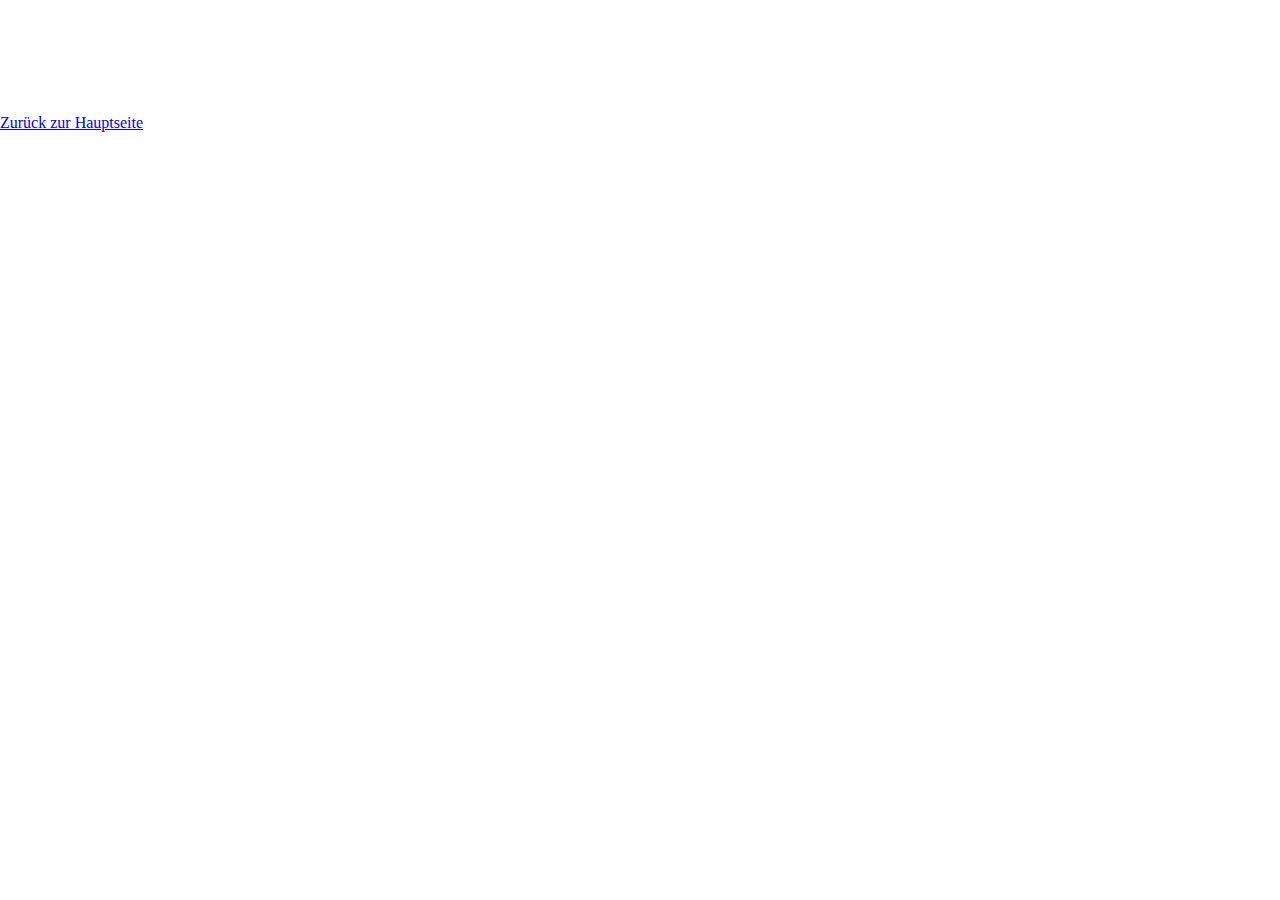
==== contact.html @ 754bfca5 "first commit" ====
<!DOCTYPE html>
<html>
  <head>
    <title>Kontakt</title>
    <link rel="stylesheet" href="styles.css" />
  </head>
  <body>
    <h1>Willkommen auf der Unterseite</h1>
    <p>Dies ist der Inhalt der Unterseite.</p>

    <a href="index.html">Zurück zur Hauptseite</a>
  </body>
</html>
---- styles.css ----
@font-face {
  font-family: "Montserrat";
  font-style: normal;
  font-weight: 400;
  src: local("Montserrat Regular"), local("Montserrat-Regular"),
    url("fonts/montserrat-v15-latin-regular.woff2") format("woff2"),
    url("fonts/montserrat-v15-latin-regular.woff") format("woff");
}

body {
  margin: 0px;
  padding: 0;
  font-family: "fonts/static/Montserrat-LightItalic.ttf";
  background-color: white;
  color: white;
}

.hero-image {
  width: 100%;
  height: 100%;
  background-size: cover;
  min-height: 100vh;
  padding: 0px;
}

.content {
  position: absolute;
  color: white;
  width: 500px;
  font-size: 20px;
  text-shadow: 3px 3px black;
  margin-top: 70px;
  margin-left: 50px;
  text-transform: uppercase;
}
.navigation {
  background-color: none;
  position: absolute;
  top: 16px;
  right: 32px;
}
.menu-link {
  text-decoration: none;
  color: white;
  margin-left: 16px;
}
.menu-link:hover {
  text-decoration: underline;
  text-decoration-color: rgb(110, 78, 17);
}
.logolambo {
  position: absolute;
  left: 32px;
  top: 16px;
  padding-right: 0px;
  width: 50px;
  background: transparent;
  border: none;
  margin-left: 30px;
}
.information {
  position: absolute;
  color: white;
  font-size: 5px;
  min-height: 200px;
  flex-direction: column;
  align-items: left;
  margin-top: 350px;
  margin-left: 50px;
  text-shadow: 2px 2px black;
}
.box {
  flex-direction: column;
  font-size: 5px;
  margin-right: 32px;
}

.box p {
  font-size: 13px;
  margin-top: 0px;
  margin-bottom: 5px;
}

.box h1 {
  margin-bottom: 4px;
}
.neuer_content {
  min-height: 400px;
  padding: 20px;
}
.neuer_content .container {
  flex-direction: row;
  justify-content: space-between;
  flex-wrap: wrap;
  display: flex;
}
.neuer_content .links {
  display: flex;
  width: 40%;
  font-size: 18px;
  color: black;
}
.neuer_content .rechts img {
  width: 600px;
  max-height: 380px;
  background-color: white;
  box-shadow: 5px 5px rgb(127, 118, 118);
  border-radius: 3%;
}
.neuer_content .title {
  color: black;
}
.content_2 {
  min-height: 400px;
  padding: 20px;
}
.content_2 .links img {
  width: 600px;
  max-height: 380px;
  background-color: white;
  box-shadow: 5px 5px rgb(127, 118, 118);
  margin-left: 20px;
  margin-bottom: 20px;
  border-radius: 3%;
}
.content_2 .rechts {
  display: flex;
  width: 40%;
  font-size: 18px;
  color: black;
}

.content_2 .container {
  display: flex;
  flex-direction: row;
  justify-content: space-between;
  flex-wrap: wrap;
}
.content_2 .title {
  display: flex;
  margin-right: 490px;
  color: black;
  justify-content: flex-end;
}
.content_3 {
  min-height: 400px;
  padding: 20px;
}
.content_3 .container {
  display: flex;
  flex-direction: row;
  justify-content: space-between;
  flex-wrap: wrap;
}
.content_3 .links {
  display: flex;
  width: 40%;
  font-size: 18px;
  color: black;
  margin-left: 20px;
}
.content_3 .rechts img {
  width: 600px;
  max-height: 380px;
  background-color: white;
  box-shadow: 5px 5px rgb(127, 118, 118);
  border-radius: 3%;
  margin-right: 20px;
}
.content_3 .title {
  color: black;
  margin-left: 20px;
}
.back-video {
  width: 100%;
  position: absolute;
  z-index: -1500;
}

.video-content {
  z-index: 100;
}
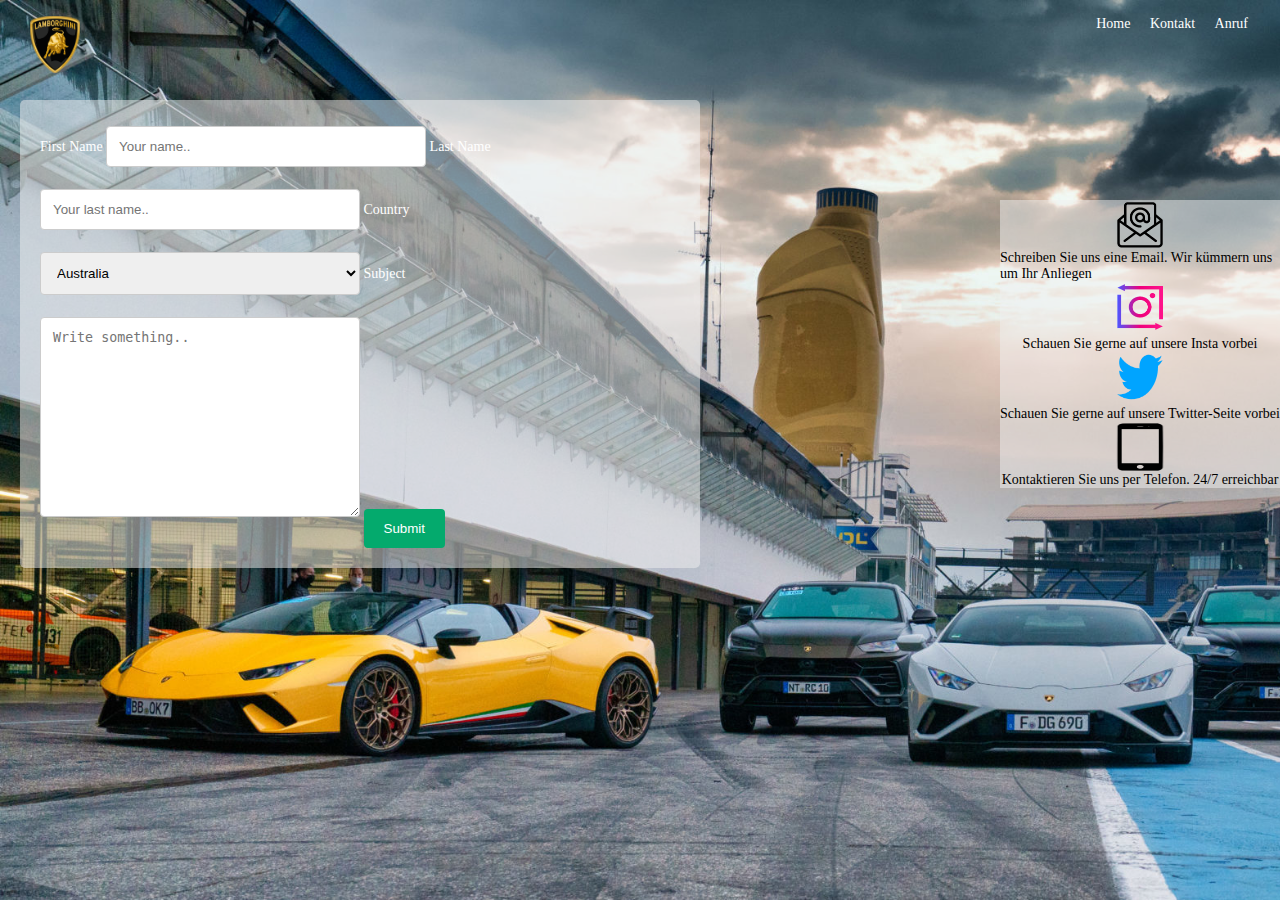
==== commit 9f5673b6: "test" ====
--- a/contact.html
+++ b/contact.html
@@ -1,13 +1,85 @@
 <!DOCTYPE html>
 <html>
   <head>
-    <title>Kontakt</title>
+    <title>lamborghini</title>
     <link rel="stylesheet" href="styles.css" />
+    <link rel="stylesheet" href="contact.css" />
   </head>
   <body>
-    <h1>Willkommen auf der Unterseite</h1>
-    <p>Dies ist der Inhalt der Unterseite.</p>
+    <a href="index.html" target="_blank">
+      <img
+        class="lambo-logo"
+        src="images/lambo_preview.png"
+        alt="Instagram-Logo"
+      />
+    </a>
+    <main class="kontaktseite">
+      <nav class="navigation">
+        <a class="menu-link" href="index.html">Home</a>
+        <a class="menu-link" href="./contact.html">Kontakt</a>
+        <a class="menu-link" href="">Anruf</a>
+      </nav>
+      <div class="container">
+        <div class="email">
+          <img class="logo-email" src="images/email-removebg-preview.png" />
+          <text>
+            Schreiben Sie uns eine Email. Wir kümmern uns um Ihr Anliegen
+          </text>
+        </div>
+        <div class="insta">
+          <a
+            href="https://www.instagram.com/lamborghini/?hl=de"
+            target="_blank"
+          >
+            <img
+              class="insta-logo"
+              src="images/Insta-removebg-preview.png"
+              alt="Instagram-Logo"
+            />
+          </a>
+          <text> Schauen Sie gerne auf unsere Insta vorbei </text>
+        </div>
+        <div class="twitter">
+          <a
+            href="https://twitter.com/Lamborghini?ref_src=twsrc%5Egoogle%7Ctwcamp%5Eserp%7Ctwgr%5Eauthor"
+            target="_blank"
+          >
+            <img
+              class="twitter-logo"
+              src="images/twitter.2-removebg-preview.png"
+              alt="Instagram-Logo"
+            />
+          </a>
+          <text> Schauen Sie gerne auf unsere Twitter-Seite vorbei </text>
+        </div>
+        <div class="telefon">
+          <img class="telefon-logo" src="images/telefon-removebg-preview.png" />
+          <text> Kontaktieren Sie uns per Telefon. 24/7 erreichbar </text>
+        </div>
+      </div>
+      <div class="container2">
+  <form action="action_page.php">
 
-    <a href="index.html">Zurück zur Hauptseite</a>
-  </body>
+    <label for="fname">First Name</label>
+    <input type="text" id="fname" name="firstname" placeholder="Your name..">
+
+    <label for="lname">Last Name</label>
+    <input type="text" id="lname" name="lastname" placeholder="Your last name..">
+
+    <label for="country">Country</label>
+    <select id="country" name="country">
+      <option value="australia">Australia</option>
+      <option value="canada">Canada</option>
+      <option value="usa">USA</option>
+    </select>
+
+    <label for="subject">Subject</label>
+    <textarea id="subject" name="subject" placeholder="Write something.." style="height:200px"></textarea>
+
+    <input type="submit" value="Submit">
+
+   </form>
+ </div>
+</main>
+</body>
 </html>
--- a/styles.css
+++ b/styles.css
@@ -21,23 +21,25 @@
   background-size: cover;
   min-height: 100vh;
   padding: 0px;
+  font-size: 14px
 }
-
 .content {
   position: absolute;
   color: white;
   width: 500px;
   font-size: 20px;
-  text-shadow: 3px 3px black;
+  text-shadow: 3px 3px 3px black;
   margin-top: 70px;
   margin-left: 50px;
-  text-transform: uppercase;
+}
+.content:hover {
+  text-decoration: transparent;
 }
 .navigation {
   background-color: none;
-  position: absolute;
   top: 16px;
   right: 32px;
+  position:absolute;
 }
 .menu-link {
   text-decoration: none;
@@ -46,7 +48,7 @@
 }
 .menu-link:hover {
   text-decoration: underline;
-  text-decoration-color: rgb(110, 78, 17);
+  text-decoration-color: rgb(0, 0, 0);
 }
 .logolambo {
   position: absolute;
@@ -67,7 +69,7 @@
   align-items: left;
   margin-top: 350px;
   margin-left: 50px;
-  text-shadow: 2px 2px black;
+  text-shadow: 2px 2px 2px black;
 }
 .box {
   flex-direction: column;
@@ -78,8 +80,7 @@
 .box p {
   font-size: 13px;
   margin-top: 0px;
-  margin-bottom: 5px;
-}
+  margin-bottom: 5px;}
 
 .box h1 {
   margin-bottom: 4px;
@@ -99,16 +100,21 @@
   width: 40%;
   font-size: 18px;
   color: black;
+  margin-top: 0px;
+  margin-bottom: 20px;
 }
 .neuer_content .rechts img {
   width: 600px;
   max-height: 380px;
   background-color: white;
-  box-shadow: 5px 5px rgb(127, 118, 118);
+  box-shadow: 5px 5px 5px rgb(161, 161, 161);
   border-radius: 3%;
+  margin-top:0px;
+  margin-right: 0px;
 }
 .neuer_content .title {
   color: black;
+  margin-top: 150px;
 }
 .content_2 {
   min-height: 400px;
@@ -118,13 +124,14 @@
   width: 600px;
   max-height: 380px;
   background-color: white;
-  box-shadow: 5px 5px rgb(127, 118, 118);
-  margin-left: 20px;
+  box-shadow: 5px 5px 5px rgb(161, 161, 161);
+  margin-left: 0px;
   margin-bottom: 20px;
   border-radius: 3%;
 }
 .content_2 .rechts {
   display: flex;
+  flex-direction: column;
   width: 40%;
   font-size: 18px;
   color: black;
@@ -138,9 +145,10 @@
 }
 .content_2 .title {
   display: flex;
-  margin-right: 490px;
+  margin-right: 0px;
   color: black;
-  justify-content: flex-end;
+  justify-content: center;
+  margin-left: 400px;
 }
 .content_3 {
   min-height: 400px;
@@ -158,14 +166,16 @@
   font-size: 18px;
   color: black;
   margin-left: 20px;
+  margin-bottom: 20px;
 }
 .content_3 .rechts img {
   width: 600px;
   max-height: 380px;
   background-color: white;
-  box-shadow: 5px 5px rgb(127, 118, 118);
+  box-shadow: 5px 5px 5px rgb(161, 161, 161);
   border-radius: 3%;
   margin-right: 20px;
+  margin-left: 20px;
 }
 .content_3 .title {
   color: black;
@@ -180,3 +190,10 @@
 .video-content {
   z-index: 100;
 }
+.exterior {
+  font-size: 32px;
+  margin-bottom:10px;
+  font-weight: bold;
+  font-family: "fonts/static/Montserrat-LightItalic.ttf";
+}
+
--- a/contact.css
+++ b/contact.css
@@ -0,0 +1,125 @@
+
+.body {
+  margin: 0px;
+  padding: 0;
+  font-family: "fonts/static/Montserrat-LightItalic.ttf";
+  background-color: white;
+  color: white;
+  }
+.picture{
+  width:100%;
+  height:100%;
+  display: cover;
+}
+.email{
+  color:black;
+  display:flex;
+  flex-direction: column;
+  align-items: center;
+}
+.title {
+  color:black;
+  font-size: 10px;
+}
+.logo-email{
+  width:50px;
+  height: 50px;
+}
+.insta {
+  color:black;
+  display:flex;
+  flex-direction: column;
+  align-items: center;
+}
+.insta-logo{
+  width:50px;
+  height: 50px;
+}
+.twitter {
+  color:black;
+  display:flex;
+  flex-direction: column;
+  align-items: center;
+}
+.twitter-logo{
+  color: blue;
+  width:50px;
+  height: 50px;
+}
+.telefon {
+  color:black;
+  display:flex;
+  flex-direction: column;
+  align-items: center;
+}
+.telefon-logo{
+  width:50px;
+  height: 50px;
+}
+.container {
+  flex-direction: column;
+  justify-content: space-between;
+  flex-wrap: wrap;
+  position: absolute;
+  margin-top: 200px;
+  margin-left:1000px;
+  background-color: rgba(240, 240, 240, 0.508);
+}
+  .kontaktseite {
+  width: 100%;
+  height: 100%;
+  background-size: cover;
+  background-image:url(/images/lambo-contact.jpeg);
+  min-height: 100vh;
+  padding: 0px;
+  font-size: 14px;
+  display: flex;
+  justify-content: space-between;
+}
+.lambo-logo {
+ position: absolute;
+ margin-left: 16px;
+ margin-top: 16px;
+ padding-right: 0px;
+ width: 50px;
+ background: transparent;
+ border: none;
+ margin-left: 30px;
+}
+input[type=text], select, textarea {
+  width: 50%; /* Full width */
+  padding: 12px; /* Some padding */ 
+  border: 1px solid #ccc; /* Gray border */
+  border-radius: 4px; /* Rounded borders */
+  box-sizing: border-box; /* Make sure that padding and width stays in place */
+  margin-top: 6px; /* Add a top margin */
+  margin-bottom: 16px; /* Bottom margin */
+  resize: vertical /* Allow the user to vertically resize the textarea (not horizontally) */
+}
+
+/* Style the submit button with a specific background color etc */
+input[type=submit] {
+  background-color: #04AA6D;
+  color: white;
+  padding: 12px 20px;
+  border: none;
+  border-radius: 4px;
+  cursor: pointer;
+}
+
+/* When moving the mouse over the submit button, add a darker green color */
+input[type=submit]:hover {
+  background-color: #45a049;
+}
+
+/* Add a background color and some padding around the form */
+.container2 {
+  border-radius: 5px;
+  background-color: rgba(240, 240, 240, 0.508);
+  padding: 20px;
+  display: flex;
+  position: absolute;
+  margin-top: 100px;
+  margin-left: 20px;
+  width:50%;
+}
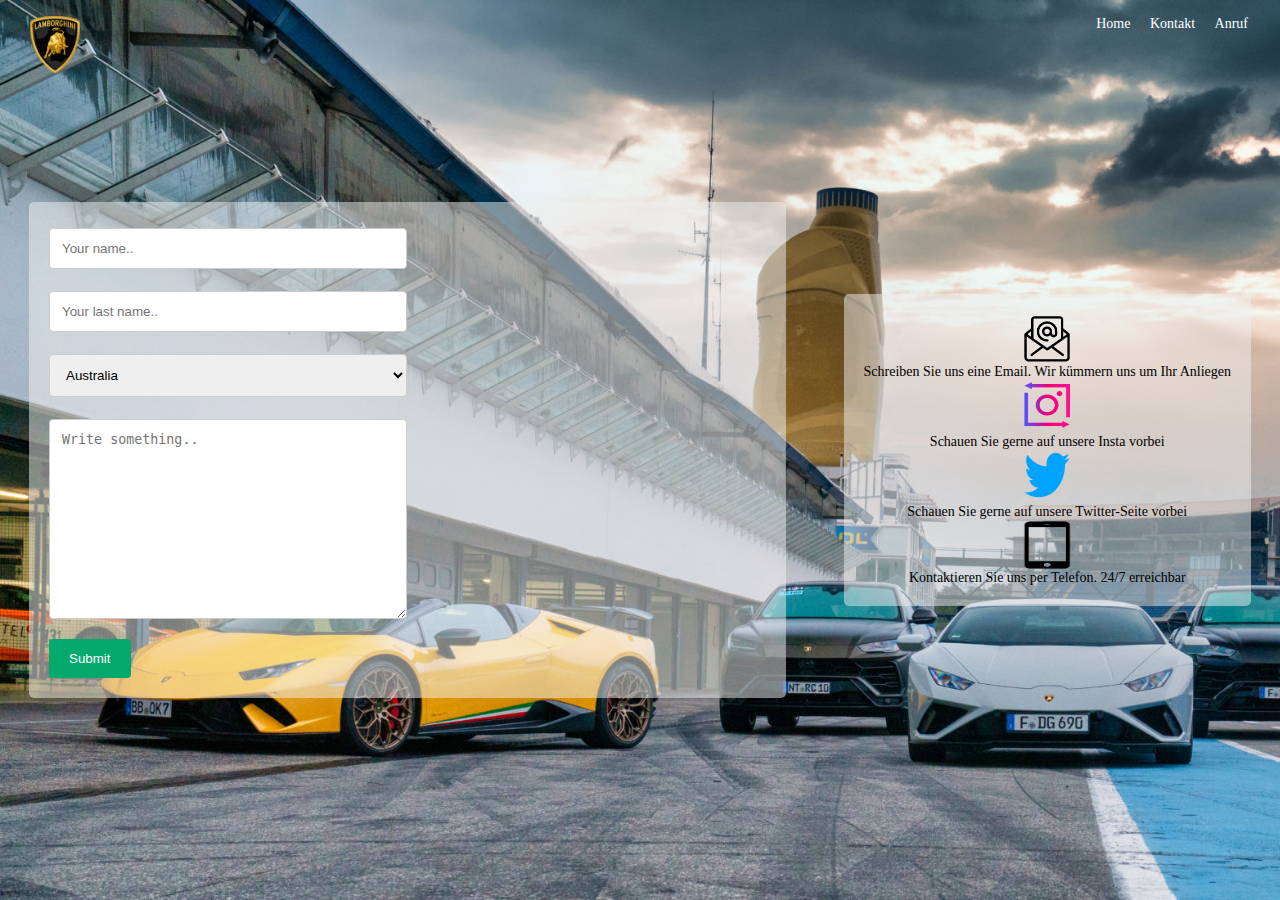
==== commit 4312d897: "contact changes" ====
--- a/contact.html
+++ b/contact.html
@@ -16,70 +16,85 @@
     <main class="kontaktseite">
       <nav class="navigation">
         <a class="menu-link" href="index.html">Home</a>
-        <a class="menu-link" href="./contact.html">Kontakt</a>
+        <a class="menu-link" href="contact.html">Kontakt</a>
         <a class="menu-link" href="">Anruf</a>
       </nav>
-      <div class="container">
-        <div class="email">
-          <img class="logo-email" src="images/email-removebg-preview.png" />
-          <text>
-            Schreiben Sie uns eine Email. Wir kümmern uns um Ihr Anliegen
-          </text>
+      <div class="contact_flex_container">
+        <div class="container">
+          <form action="action_page.php">
+            <input
+              type="text"
+              id="fname"
+              name="firstname"
+              placeholder="Your name.."
+            />
+
+            <input
+              type="text"
+              id="lname"
+              name="lastname"
+              placeholder="Your last name.."
+            />
+
+            <select id="country" name="country">
+              <option value="australia">Australia</option>
+              <option value="canada">Canada</option>
+              <option value="usa">USA</option>
+            </select>
+
+            <textarea
+              id="subject"
+              name="subject"
+              placeholder="Write something.."
+              style="height: 200px"
+            ></textarea>
+
+            <input type="submit" value="Submit" />
+          </form>
         </div>
-        <div class="insta">
-          <a
-            href="https://www.instagram.com/lamborghini/?hl=de"
-            target="_blank"
-          >
+
+        <div class="container">
+          <div class="email">
+            <img class="logo-email" src="images/email-removebg-preview.png" />
+            <text>
+              Schreiben Sie uns eine Email. Wir kümmern uns um Ihr Anliegen
+            </text>
+          </div>
+          <div class="insta">
+            <a
+              href="https://www.instagram.com/lamborghini/?hl=de"
+              target="_blank"
+            >
+              <img
+                class="insta-logo"
+                src="images/Insta-removebg-preview.png"
+                alt="Instagram-Logo"
+              />
+            </a>
+            <text> Schauen Sie gerne auf unsere Insta vorbei </text>
+          </div>
+          <div class="twitter">
+            <a
+              href="https://twitter.com/Lamborghini?ref_src=twsrc%5Egoogle%7Ctwcamp%5Eserp%7Ctwgr%5Eauthor"
+              target="_blank"
+            >
+              <img
+                class="twitter-logo"
+                src="images/twitter.2-removebg-preview.png"
+                alt="Instagram-Logo"
+              />
+            </a>
+            <text> Schauen Sie gerne auf unsere Twitter-Seite vorbei </text>
+          </div>
+          <div class="telefon">
             <img
-              class="insta-logo"
-              src="images/Insta-removebg-preview.png"
-              alt="Instagram-Logo"
+              class="telefon-logo"
+              src="images/telefon-removebg-preview.png"
             />
-          </a>
-          <text> Schauen Sie gerne auf unsere Insta vorbei </text>
-        </div>
-        <div class="twitter">
-          <a
-            href="https://twitter.com/Lamborghini?ref_src=twsrc%5Egoogle%7Ctwcamp%5Eserp%7Ctwgr%5Eauthor"
-            target="_blank"
-          >
-            <img
-              class="twitter-logo"
-              src="images/twitter.2-removebg-preview.png"
-              alt="Instagram-Logo"
-            />
-          </a>
-          <text> Schauen Sie gerne auf unsere Twitter-Seite vorbei </text>
-        </div>
-        <div class="telefon">
-          <img class="telefon-logo" src="images/telefon-removebg-preview.png" />
-          <text> Kontaktieren Sie uns per Telefon. 24/7 erreichbar </text>
+            <text> Kontaktieren Sie uns per Telefon. 24/7 erreichbar </text>
+          </div>
         </div>
       </div>
-      <div class="container2">
-  <form action="action_page.php">
-
-    <label for="fname">First Name</label>
-    <input type="text" id="fname" name="firstname" placeholder="Your name..">
-
-    <label for="lname">Last Name</label>
-    <input type="text" id="lname" name="lastname" placeholder="Your last name..">
-
-    <label for="country">Country</label>
-    <select id="country" name="country">
-      <option value="australia">Australia</option>
-      <option value="canada">Canada</option>
-      <option value="usa">USA</option>
-    </select>
-
-    <label for="subject">Subject</label>
-    <textarea id="subject" name="subject" placeholder="Write something.." style="height:200px"></textarea>
-
-    <input type="submit" value="Submit">
-
-   </form>
- </div>
-</main>
-</body>
+    </main>
+  </body>
 </html>
--- a/styles.css
+++ b/styles.css
@@ -15,13 +15,17 @@
   color: white;
 }
 
+.flex {
+  display: flex;
+}
+
 .hero-image {
   width: 100%;
   height: 100%;
   background-size: cover;
   min-height: 100vh;
   padding: 0px;
-  font-size: 14px
+  font-size: 14px;
 }
 .content {
   position: absolute;
@@ -36,10 +40,10 @@
   text-decoration: transparent;
 }
 .navigation {
-  background-color: none;
+  background-color: transparent;
   top: 16px;
   right: 32px;
-  position:absolute;
+  position: absolute;
 }
 .menu-link {
   text-decoration: none;
@@ -80,7 +84,8 @@
 .box p {
   font-size: 13px;
   margin-top: 0px;
-  margin-bottom: 5px;}
+  margin-bottom: 5px;
+}
 
 .box h1 {
   margin-bottom: 4px;
@@ -109,7 +114,7 @@
   background-color: white;
   box-shadow: 5px 5px 5px rgb(161, 161, 161);
   border-radius: 3%;
-  margin-top:0px;
+  margin-top: 0px;
   margin-right: 0px;
 }
 .neuer_content .title {
@@ -192,8 +197,7 @@
 }
 .exterior {
   font-size: 32px;
-  margin-bottom:10px;
+  margin-bottom: 10px;
   font-weight: bold;
   font-family: "fonts/static/Montserrat-LightItalic.ttf";
 }
-
--- a/contact.css
+++ b/contact.css
@@ -1,125 +1,120 @@
-
 .body {
   margin: 0px;
   padding: 0;
   font-family: "fonts/static/Montserrat-LightItalic.ttf";
   background-color: white;
   color: white;
-  }
-.picture{
-  width:100%;
-  height:100%;
+}
+.picture {
+  width: 100%;
+  height: 100%;
   display: cover;
 }
-.email{
-  color:black;
-  display:flex;
+.email {
+  color: black;
+  display: flex;
   flex-direction: column;
   align-items: center;
 }
 .title {
-  color:black;
+  color: black;
   font-size: 10px;
 }
-.logo-email{
-  width:50px;
+.logo-email {
+  width: 50px;
   height: 50px;
 }
 .insta {
-  color:black;
-  display:flex;
+  color: black;
+  display: flex;
   flex-direction: column;
   align-items: center;
 }
-.insta-logo{
-  width:50px;
+.insta-logo {
+  width: 50px;
   height: 50px;
 }
 .twitter {
-  color:black;
-  display:flex;
+  color: black;
+  display: flex;
   flex-direction: column;
   align-items: center;
 }
-.twitter-logo{
+.twitter-logo {
   color: blue;
-  width:50px;
+  width: 50px;
   height: 50px;
 }
 .telefon {
-  color:black;
-  display:flex;
+  color: black;
+  display: flex;
   flex-direction: column;
   align-items: center;
 }
-.telefon-logo{
-  width:50px;
+.telefon-logo {
+  width: 50px;
   height: 50px;
 }
 .container {
-  flex-direction: column;
-  justify-content: space-between;
-  flex-wrap: wrap;
-  position: absolute;
-  margin-top: 200px;
-  margin-left:1000px;
+  border-radius: 5px;
   background-color: rgba(240, 240, 240, 0.508);
+  padding: 20px;
 }
-  .kontaktseite {
-  width: 100%;
-  height: 100%;
+
+.kontaktseite {
   background-size: cover;
-  background-image:url(/images/lambo-contact.jpeg);
+  background-image: url(/images/lambo-contact.jpeg);
   min-height: 100vh;
   padding: 0px;
   font-size: 14px;
   display: flex;
-  justify-content: space-between;
+  flex-wrap: wrap;
 }
+
+.contact_flex_container {
+  flex: 1;
+  display: flex;
+  flex-direction: row;
+  align-content: center;
+  align-items: center;
+  justify-content: space-around;
+}
+
 .lambo-logo {
- position: absolute;
- margin-left: 16px;
- margin-top: 16px;
- padding-right: 0px;
- width: 50px;
- background: transparent;
- border: none;
- margin-left: 30px;
+  position: absolute;
+  margin-left: 16px;
+  margin-top: 16px;
+  padding-right: 0px;
+  width: 50px;
+  background: transparent;
+  border: none;
+  margin-left: 30px;
 }
-input[type=text], select, textarea {
+input[type="text"],
+select,
+textarea {
   width: 50%; /* Full width */
-  padding: 12px; /* Some padding */ 
+  padding: 12px; /* Some padding */
   border: 1px solid #ccc; /* Gray border */
   border-radius: 4px; /* Rounded borders */
   box-sizing: border-box; /* Make sure that padding and width stays in place */
   margin-top: 6px; /* Add a top margin */
   margin-bottom: 16px; /* Bottom margin */
-  resize: vertical /* Allow the user to vertically resize the textarea (not horizontally) */
+  resize: vertical; /* Allow the user to vertically resize the textarea (not horizontally) */
 }
 
 /* Style the submit button with a specific background color etc */
-input[type=submit] {
-  background-color: #04AA6D;
+input[type="submit"] {
+  background-color: #04aa6d;
   color: white;
   padding: 12px 20px;
   border: none;
   border-radius: 4px;
   cursor: pointer;
+  display: flex;
 }
 
 /* When moving the mouse over the submit button, add a darker green color */
-input[type=submit]:hover {
+input[type="submit"]:hover {
   background-color: #45a049;
 }
-
-/* Add a background color and some padding around the form */
-.container2 {
-  border-radius: 5px;
-  background-color: rgba(240, 240, 240, 0.508);
-  padding: 20px;
-  display: flex;
-  position: absolute;
-  margin-top: 100px;
-  margin-left: 20px;
-  width:50%;
-}
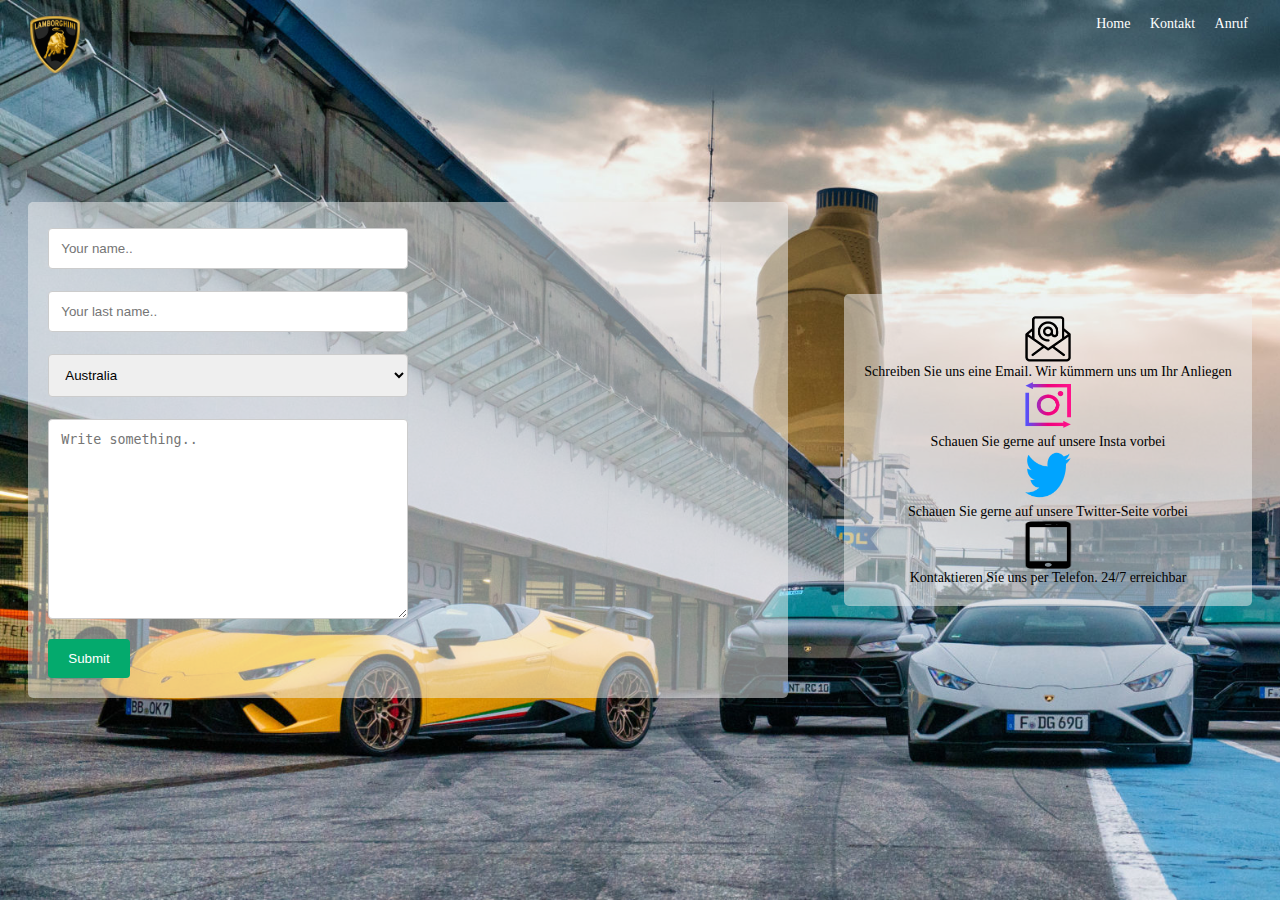
==== commit df5c1f8d: "edited pics and text on mainsite" ====
--- a/contact.html
+++ b/contact.html
@@ -40,6 +40,7 @@
               <option value="australia">Australia</option>
               <option value="canada">Canada</option>
               <option value="usa">USA</option>
+              <option value="Germany">Germany</option>
             </select>
 
             <textarea
--- a/styles.css
+++ b/styles.css
@@ -11,8 +11,8 @@
   margin: 0px;
   padding: 0;
   font-family: "fonts/static/Montserrat-LightItalic.ttf";
-  background-color: white;
-  color: white;
+  overflow-x: hidden;
+  background-color:#d3f4fa ;
 }
 
 .flex {
@@ -21,20 +21,34 @@
 
 .hero-image {
   width: 100%;
-  height: 100%;
+  height: 100vh;
   background-size: cover;
-  min-height: 100vh;
   padding: 0px;
-  font-size: 14px;
+}
+@keyframes slideInLeft {
+  from {
+    transform: translateX( -300px)
+  }
+  to {
+    transform: translateX(0)
+  }
 }
 .content {
-  position: absolute;
   color: white;
+  position: absolute;
   width: 500px;
-  font-size: 20px;
+  font-size: clamp(5px, 3vw, 20px);
   text-shadow: 3px 3px 3px black;
   margin-top: 70px;
   margin-left: 50px;
+  animation-name: slideInLeft;
+  animation-duration:500ms;
+  animation-timing-function: ease-in;
+  animation-delay: 0s;
+  animation-iteration-count: 1;
+  animation-direction:normal ;
+  animation-fill-mode: none;
+
 }
 .content:hover {
   text-decoration: transparent;
@@ -63,17 +77,24 @@
   background: transparent;
   border: none;
   margin-left: 30px;
+  font-size: clamp(1px, 3vw, 20px);
 }
 .information {
   position: absolute;
   color: white;
-  font-size: 5px;
-  min-height: 200px;
   flex-direction: column;
   align-items: left;
   margin-top: 350px;
   margin-left: 50px;
   text-shadow: 2px 2px 2px black;
+  font-size: clamp(5px, 3vw, 20px);
+  animation-name: slideInLeft;
+  animation-duration: 700ms;
+  animation-timing-function: ease-in;
+  animation-delay: 0s;
+  animation-iteration-count: 1;
+  animation-direction:normal ;
+  animation-fill-mode: none;
 }
 .box {
   flex-direction: column;
@@ -92,7 +113,7 @@
 }
 .neuer_content {
   min-height: 400px;
-  padding: 20px;
+  padding: 10px;
 }
 .neuer_content .container {
   flex-direction: row;
@@ -102,46 +123,55 @@
 }
 .neuer_content .links {
   display: flex;
+  flex-direction: column;
+  width:40%;
+  font-size: 18px;
+  color: black;
+  margin-top: 0px;
+  margin-bottom: 20px;
+  margin-left: 30px;
+}
+.neuer_content .rechts img {
+  width: calc(100vw* 0.5);
+  height: calc( 56.25vw * 0.5);
+  background-color: white;
+  border-radius: 3%;
+  margin-top: 0px;
+  margin-right: 30px;
+  margin-left: 30px;
+  border-top-left-radius: 30%;
+  border-bottom-right-radius: 30%;
+  box-shadow: 10px 10px 10px rgb(161, 161, 161);
+
+}
+.neuer_content .title {
+  color: black;
+  margin-top: 0px;
+}
+.content_2 {
+  min-height: 400px;
+  padding: 10px;
+}
+.content_2 .links img {
+  width: calc(100vw* 0.5);
+  height: calc( 56.25vw * 0.5);
+  background-color: white;
+  box-shadow: 10px 10px 10px rgb(161, 161, 161);
+  margin-right: 30px;
+  margin-left: 30px;
+  margin-bottom: 20px;
+  border-radius: 3%;
+  border-top-left-radius: 30%;
+  border-bottom-right-radius: 30%;
+}
+.content_2 .rechts {
+  display: flex;
+  flex-direction: column;
   width: 40%;
   font-size: 18px;
   color: black;
-  margin-top: 0px;
-  margin-bottom: 20px;
-}
-.neuer_content .rechts img {
-  width: 600px;
-  max-height: 380px;
-  background-color: white;
-  box-shadow: 5px 5px 5px rgb(161, 161, 161);
-  border-radius: 3%;
-  margin-top: 0px;
-  margin-right: 0px;
-}
-.neuer_content .title {
-  color: black;
-  margin-top: 150px;
-}
-.content_2 {
-  min-height: 400px;
-  padding: 20px;
-}
-.content_2 .links img {
-  width: 600px;
-  max-height: 380px;
-  background-color: white;
-  box-shadow: 5px 5px 5px rgb(161, 161, 161);
-  margin-left: 0px;
-  margin-bottom: 20px;
-  border-radius: 3%;
-}
-.content_2 .rechts {
-  display: flex;
-  flex-direction: column;
-  width: 40%;
-  font-size: 18px;
-  color: black;
-}
-
+  margin-left: 30px;
+}
 .content_2 .container {
   display: flex;
   flex-direction: row;
@@ -157,41 +187,104 @@
 }
 .content_3 {
   min-height: 400px;
-  padding: 20px;
+  padding: 0px;
 }
 .content_3 .container {
   display: flex;
   flex-direction: row;
   justify-content: space-between;
   flex-wrap: wrap;
+  margin-bottom: 30px;
 }
 .content_3 .links {
   display: flex;
+  flex-direction: column;
   width: 40%;
   font-size: 18px;
   color: black;
+  margin-left: 30px;
+  margin-bottom: 20px;
+}
+.content_3 .rechts img {
+  width: calc(100vw* 0.5);
+  height: calc( 56.25vw * 0.5);
+  background-color: white;
+  box-shadow: 10px 10px 10px rgb(161, 161, 161);
+  border-radius: 3%;
+  margin-right: 30px;
+  margin-left: 30px;
+  border-top-left-radius: 30%;
+  border-bottom-right-radius: 30%;
+}
+.content_3 .title {
+  color: black;
   margin-left: 20px;
-  margin-bottom: 20px;
-}
-.content_3 .rechts img {
-  width: 600px;
-  max-height: 380px;
-  background-color: white;
-  box-shadow: 5px 5px 5px rgb(161, 161, 161);
-  border-radius: 3%;
-  margin-right: 20px;
-  margin-left: 20px;
-}
-.content_3 .title {
-  color: black;
-  margin-left: 20px;
+  background-color:#a0cff0;
 }
 .back-video {
-  width: 100%;
   position: absolute;
   z-index: -1500;
 }
-
+@media (min-aspect-ratio: 16/9) {
+  .back-video {
+    width: 100%;
+    height:auto;
+  }
+}
+@media (max-aspect-ratio 16/9){
+  .back-video {
+    width:auto;
+    height:100%;
+  }
+}
+@media (max-width: 1121px) {
+  .neuer_content .container {
+    flex-direction: column;
+    align-items: center;
+  }
+}
+@media (max-width: 1121px) {
+  .content_2 .container {
+    flex-direction: column-reverse;
+    align-items: center;
+  }
+}
+@media (max-width: 1121px) {
+  .content_3 .container {
+    flex-direction: column;
+    align-items: center;
+  }
+}
+@media (max-width: 1121px) {
+  .neuer_content .links {
+    width: 70%;
+    margin-left: 0;
+  }
+  .neuer_content .rechts img {
+    margin-right: 0px;
+    align-items: center;
+  }
+  .content_2 .rechts {
+    width: 70%;
+    margin-left: 0;
+  }
+  .content_2 .links img {
+    margin-right: 0px;
+    align-items: center;
+  }
+  .content_3 .links {
+    width: 70%;
+    margin-left: 0;
+  }
+ .content_3 .rechts img {
+
+ }
+}
+@media (min-width: 1285px) {
+  .hero-image {
+    height: 120vh;
+  }
+}
 .video-content {
   z-index: 100;
 }
@@ -201,3 +294,15 @@
   font-weight: bold;
   font-family: "fonts/static/Montserrat-LightItalic.ttf";
 }
+.Überblick {
+  font-size: 32px;
+  margin-bottom: 10px;
+  font-weight: bold;
+  font-family: "fonts/static/Montserrat-LightItalic.ttf";
+}
+.Interieur {
+  font-size: 32px;
+  margin-bottom: 10px;
+  font-weight: bold;
+  font-family: "fonts/static/Montserrat-LightItalic.ttf";
+}--- a/contact.css
+++ b/contact.css
@@ -93,17 +93,16 @@
 input[type="text"],
 select,
 textarea {
-  width: 50%; /* Full width */
-  padding: 12px; /* Some padding */
-  border: 1px solid #ccc; /* Gray border */
-  border-radius: 4px; /* Rounded borders */
-  box-sizing: border-box; /* Make sure that padding and width stays in place */
-  margin-top: 6px; /* Add a top margin */
-  margin-bottom: 16px; /* Bottom margin */
-  resize: vertical; /* Allow the user to vertically resize the textarea (not horizontally) */
+  width: 50%; 
+  padding: 12px; 
+  border: 1px solid #ccc; 
+  border-radius: 4px; 
+  box-sizing: border-box; 
+  margin-top: 6px; 
+  margin-bottom: 16px; 
+  resize: vertical; 
 }
 
-/* Style the submit button with a specific background color etc */
 input[type="submit"] {
   background-color: #04aa6d;
   color: white;
@@ -114,7 +113,7 @@
   display: flex;
 }
 
-/* When moving the mouse over the submit button, add a darker green color */
+
 input[type="submit"]:hover {
   background-color: #45a049;
 }
